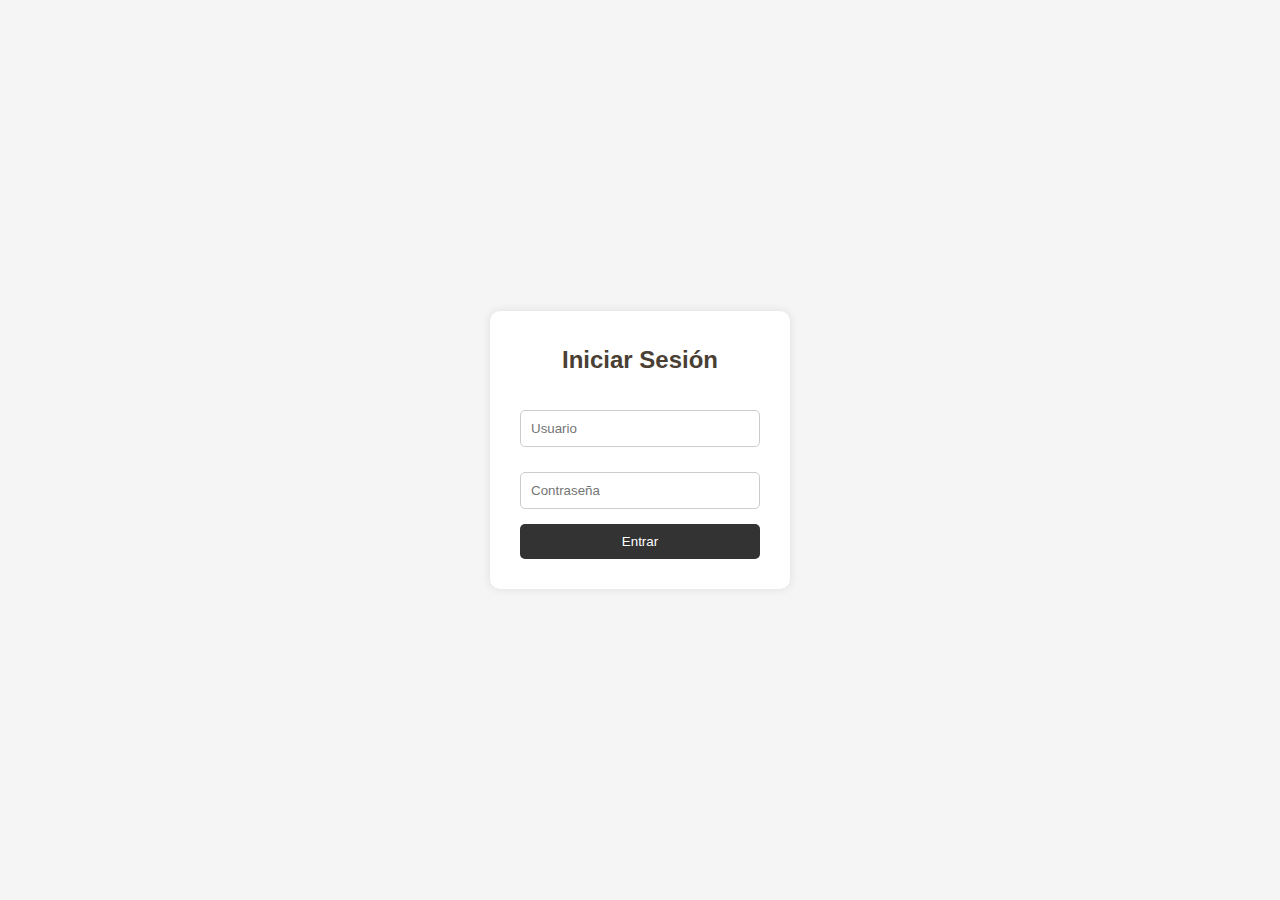
==== template/login.html @ 092a3dcf "proyecto" ====
<!DOCTYPE html>
<html lang="es">
<head>
    <meta charset="UTF-8">
    <title>Iniciar Sesión | Éter</title>
    <link rel="stylesheet" href="styles.css">
    <script defer src"service.js"></script>
    <link rel="stylesheet" href="https://cdnjs.cloudflare.com/ajax/libs/font-awesome/6.5.0/css/all.min.css">
    <style>
        body {
            font-family: sans-serif;
            display: flex;
            justify-content: center;
            align-items: center;
            height: 100vh;
            background: #f5f5f5;
        }
        .login-container {
            background: white;
            padding: 30px;
            border-radius: 10px;
            box-shadow: 0 0 10px rgba(0,0,0,0.1);
            width: 300px;
        }
        .login-container h2 {
            text-align: center;
            margin-bottom: 20px;
        }
        .login-container input {
            width: 100%;
            padding: 10px;
            margin-top: 10px;
            margin-bottom: 15px;
            border: 1px solid #ccc;
            border-radius: 5px;
        }
        .login-container button {
            width: 100%;
            padding: 10px;
            background-color: #333;
            color: white;
            border: none;
            border-radius: 5px;
            cursor: pointer;
        }
        .login-container button:hover {
            background-color: #555;
        }
    </style>
</head>
<body>
    <div class="login-container">
        <h2>Iniciar Sesión</h2>
        <form action="/login" method="POST">
            <input type="text" name="usuario" placeholder="Usuario" required>
            <input type="password" name="clave" placeholder="Contraseña" required>
            <button type="submit">Entrar</button>
        </form>
    </div>
</body>
</html>
---- template/styles.css ----
* {
    margin: 0;
    padding: 0;
    box-sizing: border-box;
}
body {
    font-family: 'Cinzel', sans-serif;
    line-height: 1.6;
    background-color: #f8f3e8;
    color: #4a3f35;
}

.navbar {
    display: flex;
    justify-content: space-between;
    align-items: center;
    padding: 1rem 2rem;
    background-color:  #8b5e3b;
    color: white;
    position: sticky;
    top: 0;
    z-index: 1000;
    position: relative;

}

.navbar .logo {
    font-size: 1.5rem;
    font-weight: bold;
    color: white;
}

.nav-links{
    list-style: none;
    display: flex;
    gap: 1rem;
    z-index: 999;
}

.nav-links a{
    text-decoration: none;
    color: white;
    transition: color 0.3s;
}

.nav-links a:hover{
    color: gold;
}

.burger{
    display: none;
    flex-direction: column;
    gap: 0.3rem;
    cursor: pointer;
    z-index: 1000;
    position: relative;
}

.burger span{
    width: 25px;
    height: 3px;
    background-color: white;
}

/*Página principal*/
.hero-section {
    display: flex;
    align-items: center;
    justify-content: center;
    width: 100%;
    padding: 0; /* Eliminamos el padding que agranda verticalmente */
    overflow: hidden; /* Oculta cualquier desborde si lo hay */
}

.hero-section img {
    width: 100%;       /* Abarca todo el ancho */
    height: 900px;      /* Mantiene proporción */
    display: block;    /* Elimina espacio indeseado abajo de la imagen */
}


/*Seccion de tarjeta*/
.cards-container{
    padding: 3rem;
    background-color: white;
}
.cards-container h2 {
    text-align: center;
    margin-bottom: 2rem;
    font-size: 2.5rem;
    color: black;
}
.cards {
    display: grid;
    grid-template-columns: repeat(auto-fit, minmax(200px, 1fr));
    gap: 5rem;
}
.card {
    background-color: white;
    border-radius: 15px;
    box-shadow: 0 4px 8px rgb(0,0,0, 0.1);
    overflow: hidden;
    text-align: center;
    transition: transform 0.3s;
    color: black;
}
.card img {
    width: auto;
    height: auto;
    border-radius: 5px;
}

button {
    background-color: #8b5e3b;
    color: white;
    padding: 10px;
    border: none;
    cursor: pointer;
}
.card:hover {
    transform: scale(1.05);
}
.card img{
    width: 100%;
    height: auto;
}
.card h3 {
    margin: 1rem 0;
    font-size: 1.5rem;
}
.card p {
    padding: 0 1rem 1rem;
    font-size: 0.9rem;
}


@keyframes spin{
    0%{
        transform: translate(-50%, 50%)rotate(0deg);
    }
    100%{
        transform: translate(-50%, 50%)rotate(360deg);
    }
}
/*Sección contacto */
.contact-section {
    padding: 2rem;
    text-align: justify;
    background-color:  #8b5e3b;
    grid-template-columns: repeat(auto-fit, minmax(200px, 1fr));
    color: white;
}

.contact-container {
    display: flex;
    justify-content: center;
    align-items: flex-start;
    background-color:  #8b5e3b;
    color: #ffffff;
    gap: 3rem; /* Espaciado entre los elementos */
}

.contact-item {
   padding: 0.5rem;
   flex: 2; /* Ocupa menos espacio */
}


.contact-item h2 {
    margin-bottom: 1rem;
    font-size: 1.5rem;
}


.contact-item p {
    font-size: 1rem;
    margin: 0.5rem 0;
    text-align: justify;
}

footer {
    padding: 1rem;
    background-color:  #8b5e3b;
    color: #ffffff;
    text-align: center;
    font-size: 1rem;
}

@media (max-width: 768px) {
    .nav-links {
        display: none;
        flex-direction: column;
        background-color: #8b5e3b;
        position: absolute;
        top: 60px;
        right: 0;
        width: 100%;
        text-align: center;
    }

    .nav-links.active {
        display: flex;
    }

    .burger {
        display: flex;
    }

    .contact-container {
        flex-direction: column;
        align-items: center;
    }

    .cards {
        grid-template-columns: 1fr;
        gap: 2rem;
    }

    .hero-section img {
        height: auto;
    }
}
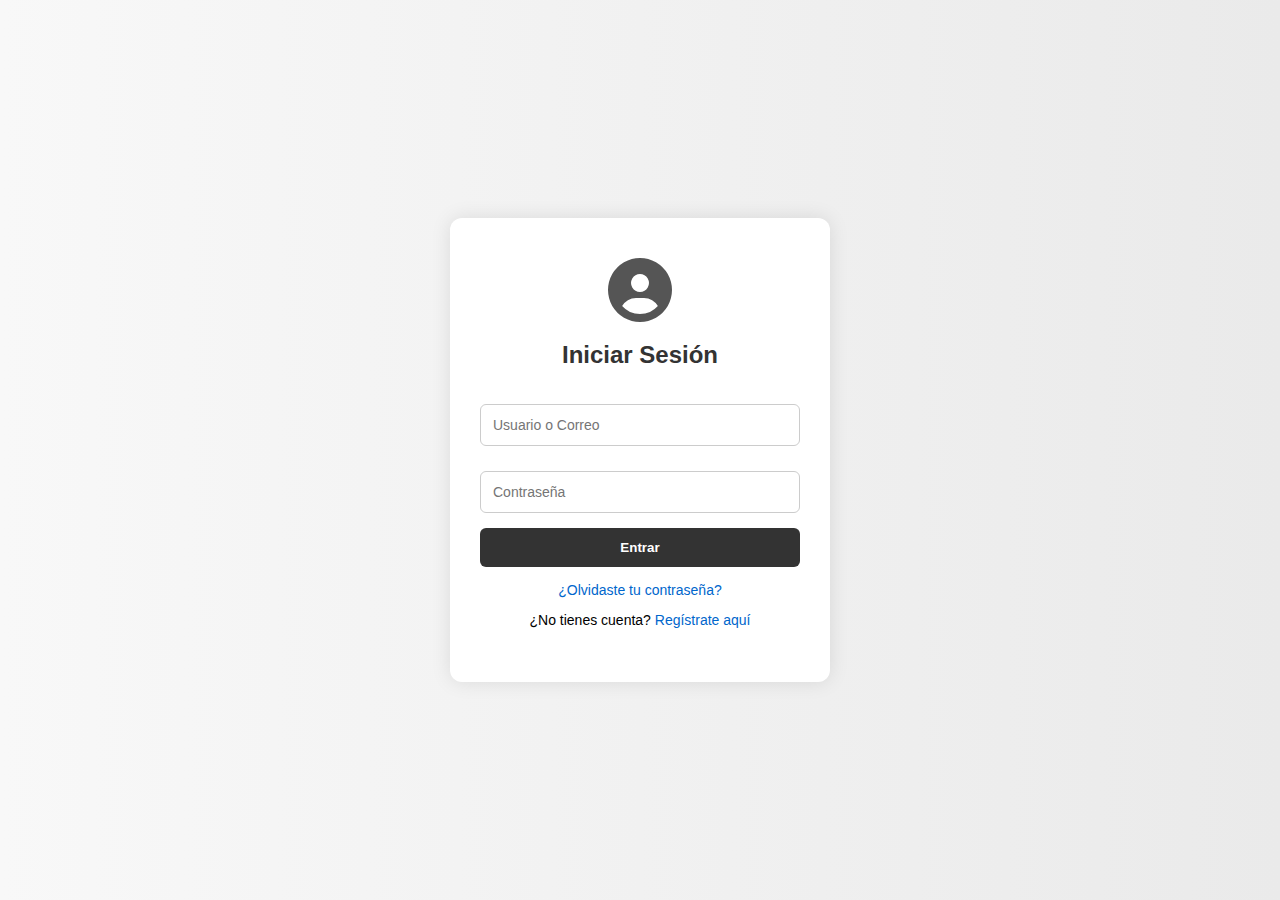
==== commit 028bc075: "proyecto" ====
--- a/template/login.html
+++ b/template/login.html
@@ -3,59 +3,26 @@
 <head>
     <meta charset="UTF-8">
     <title>Iniciar Sesión | Éter</title>
-    <link rel="stylesheet" href="styles.css">
-    <script defer src"service.js"></script>
+    <link rel="stylesheet" href="login.css">
+    <script defer src="service.js"></script>
     <link rel="stylesheet" href="https://cdnjs.cloudflare.com/ajax/libs/font-awesome/6.5.0/css/all.min.css">
-    <style>
-        body {
-            font-family: sans-serif;
-            display: flex;
-            justify-content: center;
-            align-items: center;
-            height: 100vh;
-            background: #f5f5f5;
-        }
-        .login-container {
-            background: white;
-            padding: 30px;
-            border-radius: 10px;
-            box-shadow: 0 0 10px rgba(0,0,0,0.1);
-            width: 300px;
-        }
-        .login-container h2 {
-            text-align: center;
-            margin-bottom: 20px;
-        }
-        .login-container input {
-            width: 100%;
-            padding: 10px;
-            margin-top: 10px;
-            margin-bottom: 15px;
-            border: 1px solid #ccc;
-            border-radius: 5px;
-        }
-        .login-container button {
-            width: 100%;
-            padding: 10px;
-            background-color: #333;
-            color: white;
-            border: none;
-            border-radius: 5px;
-            cursor: pointer;
-        }
-        .login-container button:hover {
-            background-color: #555;
-        }
-    </style>
 </head>
 <body>
     <div class="login-container">
+        <div class="login-icon">
+            <i class="fas fa-user-circle fa-4x"></i>
+        </div>
         <h2>Iniciar Sesión</h2>
-        <form action="/login" method="POST">
-            <input type="text" name="usuario" placeholder="Usuario" required>
+        <form action="index.html" method="POST">
+            <input type="text" name="usuario" placeholder="Usuario o Correo" required>
             <input type="password" name="clave" placeholder="Contraseña" required>
             <button type="submit">Entrar</button>
         </form>
+        <div class="login-links">
+            <a href="recuperar.html">¿Olvidaste tu contraseña?</a>
+            <p>¿No tienes cuenta? <a href="registro.html">Regístrate aquí</a></p>
+        </div>
     </div>
 </body>
 </html>
+
--- a/template/login.css
+++ b/template/login.css
@@ -0,0 +1,71 @@
+body {
+    font-family: 'Segoe UI', Tahoma, Geneva, Verdana, sans-serif;
+    display: flex;
+    justify-content: center;
+    align-items: center;
+    height: 100vh;
+    background: linear-gradient(to right, #f8f8f8, #eaeaea);
+    margin: 0;
+}
+
+.login-container {
+    background: white;
+    padding: 40px 30px;
+    border-radius: 12px;
+    box-shadow: 0 0 20px rgba(0,0,0,0.1);
+    width: 320px;
+    text-align: center;
+}
+
+.login-icon {
+    margin-bottom: 10px;
+    color: #555;
+}
+
+.login-container h2 {
+    margin-bottom: 25px;
+    font-weight: 600;
+    color: #333;
+}
+
+.login-container input {
+    width: 100%;
+    padding: 12px;
+    margin-top: 10px;
+    margin-bottom: 15px;
+    border: 1px solid #ccc;
+    border-radius: 6px;
+    box-sizing: border-box;
+    font-size: 14px;
+}
+
+.login-container button {
+    width: 100%;
+    padding: 12px;
+    background-color: #333;
+    color: white;
+    border: none;
+    border-radius: 6px;
+    font-weight: bold;
+    cursor: pointer;
+    transition: background 0.3s ease;
+}
+
+.login-container button:hover {
+    background-color: #555;
+}
+
+.login-links {
+    margin-top: 15px;
+    font-size: 14px;
+}
+
+.login-links a {
+    color: #0066cc;
+    text-decoration: none;
+}
+
+.login-links a:hover {
+    text-decoration: underline;
+}
+
